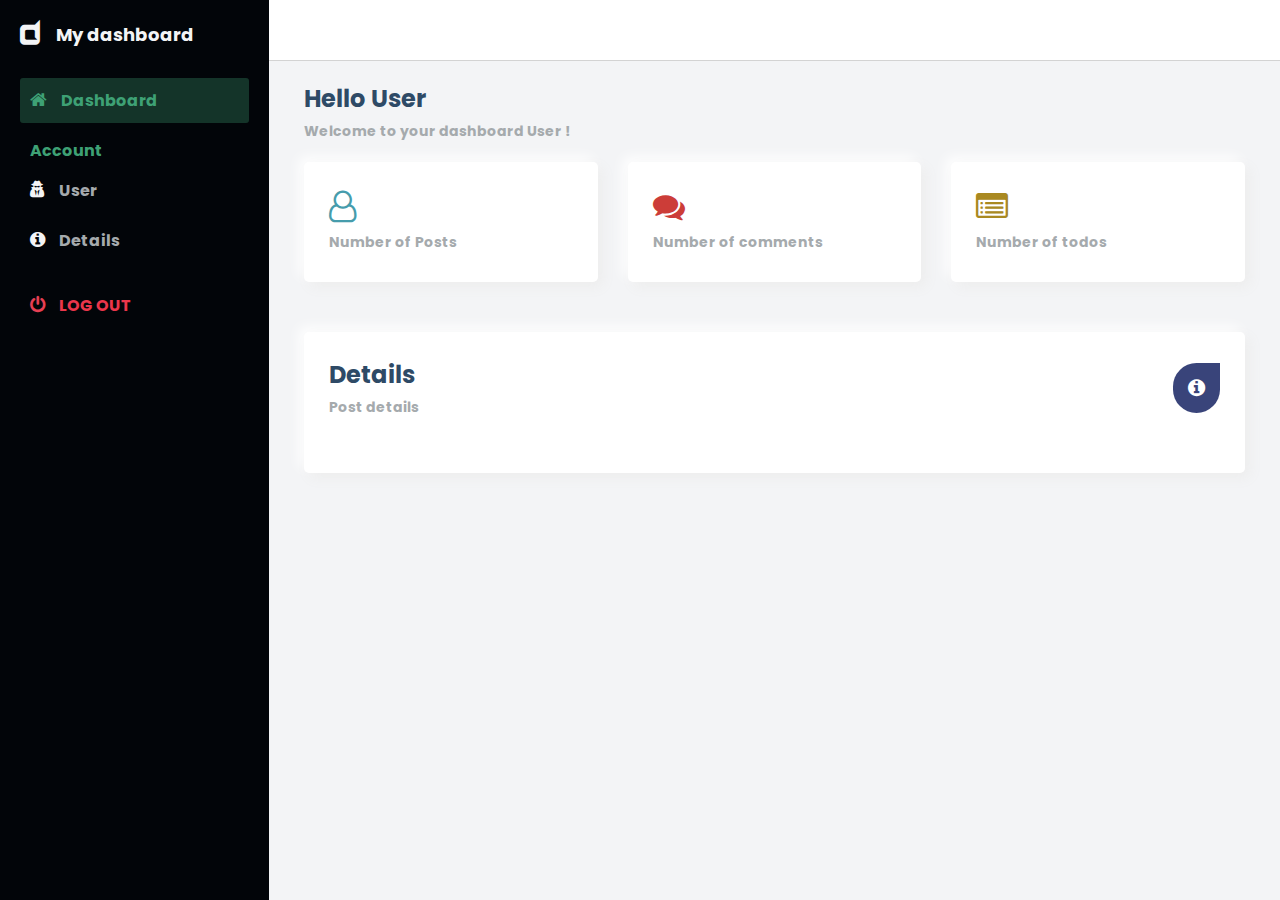
==== pages/dashboard.html @ da9de6e8 "🚀 add: dashboard ui and feat" ====
<!DOCTYPE html>
<html lang="en">
	<head>
		<meta charset="UTF-8" />
		<meta http-equiv="X-UA-Compatible" content="IE=edge" />
		<meta name="viewport" content="width=device-width, initial-scale=1.0" />
		<title>Dashboard</title>
		<link
			rel="stylesheet"
			href="https://stackpath.bootstrapcdn.com/font-awesome/4.7.0/css/font-awesome.min.css"
			integrity="sha384-wvfXpqpZZVQGK6TAh5PVlGOfQNHSoD2xbE+QkPxCAFlNEevoEH3Sl0sibVcOQVnN"
			crossorigin="anonymous"
		/>
		<link rel="stylesheet" href="/styles/styles.css" />
	</head>
	<body>
		<div class="container">
			<nav class="navbar">
				<div class="nav_icon" id="toggleSidebar">
					<i class="fa fa-bars" aria-hidden="true"></i>
				</div>
			</nav>

			<main>
				<div class="main__container">
					<div class="main__title">
						<div class="main__greeting">
							<h1>Hello User</h1>
							<p>Welcome to your dashboard User !</p>
						</div>
					</div>

					<div class="main__cards">
						<div class="card">
							<i
								class="fa fa-user-o fa-2x text-lightblue"
								aria-hidden="true"
							></i>
							<div class="card_inner">
								<p class="text-primary-p">Number of Posts</p>
								<span id="posts" class="font-bold text-title"></span>
							</div>
						</div>

						<div class="card">
							<i class="fa fa-comments fa-2x text-red" aria-hidden="true"></i>
							<div class="card_inner">
								<p class="text-primary-p">Number of comments</p>
								<span id="comments" class="font-bold text-title"></span>
							</div>
						</div>

						<div class="card">
							<i
								class="fa fa-list-alt fa-2x text-yellow"
								aria-hidden="true"
							></i>
							<div class="card_inner">
								<p class="text-primary-p">Number of todos</p>
								<span id="todos" class="font-bold text-title"></span>
							</div>
						</div>
					</div>

					<div class="charts">
						<div class="charts__right">
							<div class="charts__right__title">
								<div>
									<h1>Details</h1>
									<p>Post details</p>
								</div>
								<i class="fa fa-info-circle" aria-hidden="true"></i>
							</div>

							<div class="charts__right__cards">
								<!-- <div class="card1">
									<div class="card1__body">
										<div>
											<h1>Post 1</h1>
											<p>post 1 title</p>
										</div>
										<div class="card1__button__group">
											<button class="card1__button__get">get</button>
											<button class="card1__button__delete">delete</button>
										</div>
									</div>
								</div> -->
							</div>
						</div>
					</div>
				</div>
			</main>

			<div id="sidebar">
				<div class="sidebar__title">
					<div class="sidebar__img">
						<span class="sidebar__icons"><i class="fa fa-dashcube"></i></span>
						<h1 class="sidebar__heading">My dashboard</h1>
					</div>
					<i
						id="closeSidebar"
						class="fa fa-times"
						id="sidebarIcon"
						aria-hidden="true"
					></i>
				</div>

				<div class="sidebar__menu">
					<div class="sidebar__link active_menu_link">
						<i class="fa fa-home"></i>
						<a href="#">Dashboard</a>
					</div>
					<h2>Account</h2>
					<div class="sidebar__link">
						<i class="fa fa-user-secret" aria-hidden="true"></i>
						<a href="#">User</a>
					</div>
					<div class="sidebar__link">
						<i class="fa fa-info-circle" aria-hidden="true"></i>
						<a href="#">Details</a>
					</div>
					<div class="sidebar__logout">
						<i class="fa fa-power-off"></i>
						<a id="logout" href="../index.html">Log out</a>
					</div>
				</div>
			</div>
		</div>
		<script type="module" src="../js/dashboard.js"></script>
		<script type="module" src="../js/index.js"></script>
	</body>
</html>
---- styles/styles.css ----
@import url('https://fonts.googleapis.com/css2?family=Poppins:wght@300;400;700&display=swap');

/*  styling scrollbars  */

::-webkit-scrollbar {
	width: 5px;
	height: 6px;
}

::-webkit-scrollbar-track {
	box-shadow: inset 0 0 5px #a5aaad;
	border-radius: 10px;
}

::-webkit-scrollbar-thumb {
	background: #3ea175;
	border-radius: 10px;
}

::-webkit-scrollbar-thumb:hover {
	background: #a5aaad;
}

* {
	margin: 0;
	padding: 0;
}

body {
	box-sizing: border-box;
	font-family: 'Poppins', sans-serif;
}

.text-primary-p {
	color: #a5aaad;
	font-size: 14px;
	font-weight: 700;
}

.font-bold {
	font-weight: 700;
}

.text-title {
	color: #2e4a66;
}

.text-lightblue {
	color: #469cac;
}

.text-red {
	color: #cc3d38;
}

.text-yellow {
	color: #a98921;
}

.text-green {
	color: #3b9668;
}

.container {
	display: grid;
	height: 100vh;
	grid-template-columns: 0.8fr 1fr 1fr 1fr;
	grid-template-rows: 0.2fr 3fr;
	grid-template-areas:
		'sidebar nav nav nav'
		'sidebar main main main';
	/* grid-gap: 0.2rem; */
}

.navbar {
	background: #ffffff;
	grid-area: nav;
	height: 60px;
	display: flex;
	align-items: center;
	justify-content: space-between;
	padding: 0 30px 0 30px;
	border-bottom: 1px solid lightgray;
}

.nav_icon {
	display: none;
}

.nav_icon > i {
	font-size: 26px;
	color: #a5aaad;
}

main {
	background: #f3f4f6;
	grid-area: main;
	overflow-y: auto;
}

.main__container {
	padding: 20px 35px;
}

.main__title {
	display: flex;
	align-items: center;
}

.main__greeting > h1 {
	font-size: 24px;
	color: #2e4a66;
	margin-bottom: 5px;
}

.main__greeting > p {
	font-size: 14px;
	font-weight: 700;
	color: #a5aaad;
}

.main__cards {
	display: grid;
	grid-template-columns: 1fr 1fr 1fr;
	gap: 30px;
	margin: 20px 0;
}

.card {
	display: flex;
	flex-direction: column;
	justify-content: space-around;
	height: 70px;
	padding: 25px;
	border-radius: 5px;
	background: #ffffff;
	box-shadow: 5px 5px 13px #ededed, -5px -5px 13px #ffffff;
}

.card_inner {
	display: flex;
	align-items: center;
	justify-content: space-between;
}

.card_inner > span {
	font-size: 25px;
}

.charts {
	display: grid;
	grid-template-columns: 1fr;
	gap: 30px;
	margin-top: 50px;
}

.charts__right {
	padding: 25px;
	border-radius: 5px;
	background: #ffffff;
	box-shadow: 5px 5px 13px #ededed, -5px -5px 13px #ffffff;
}

.charts__right__title {
	display: flex;
	align-items: center;
	justify-content: space-between;
}

.charts__right__title > div > h1 {
	font-size: 24px;
	color: #2e4a66;
	margin-bottom: 5px;
}

.charts__right__title > div > p {
	font-size: 14px;
	font-weight: 700;
	color: #a5aaad;
}

.charts__right__title > i {
	color: #ffffff;
	font-size: 20px;
	background: #39447a;
	border-radius: 200px 0px 200px 200px;
	-moz-border-radius: 200px 0px 200px 200px;
	-webkit-border-radius: 200px 0px 200px 200px;
	border: 0px solid #000000;
	padding: 15px;
}

.charts__right__cards {
	display: grid;
	grid-template-columns: 1fr;
	gap: 20px;
	margin-top: 30px;
}

.card1 {
	background: #d1ecf1;
	color: #35a4ba;
	text-align: left;
	padding: 25px;
	border-radius: 5px;
	font-size: 14px;
}

.card1__body {
	display: flex;
	justify-content: space-between;
}

.card1__button__group {
	padding: 5px;
}

.card1__button__group button {
	text-transform: uppercase;
	font-weight: bold;
}

.card1__button__group button {
	padding: 10px 35px;
	border: none;
	border-radius: 5px;
	font-size: 16px;
	box-shadow: 4px 5px 15px 1px #a5aaad;
	cursor: pointer;
	outline: none;
	color: #f3f4f6;
}

.card1__button__get {
	background-color: #35a4ba;
}

.card1__button__delete {
	background-color: #cc3d38;
	margin-left: 5px;
}

#sidebar {
	background: #020509;
	grid-area: sidebar;
	overflow-y: auto;
	padding: 20px;
	-webkit-transition: all 0.5s;
	transition: all 0.5s;
}

.sidebar__title {
	display: flex;
	justify-content: space-between;
	align-items: center;
	color: #f3f4f6;
	margin-bottom: 30px;
	/* color: #E85B6B; */
}

.sidebar__img {
	display: flex;
	align-items: center;
}

.fa-dashcube {
	font-size: 25px;
}

.sidebar__heading {
	margin-left: 15px;
}

.sidebar__title > div > h1 {
	font-size: 18px;
	display: inline;
}

.sidebar__title > i {
	display: none;
	font-size: 21px;
	margin-left: 13px;
	color: #e65061;
}

.sidebar__menu > h2 {
	color: #3ea175;
	font-size: 16px;
	margin-top: 15px;
	margin-bottom: 5px;
	padding: 0 10px;
	font-weight: 700;
}

.sidebar__link {
	color: #f3f4f6;
	padding: 10px;
	border-radius: 3px;
	margin-bottom: 5px;
}

.active_menu_link {
	background: rgba(62, 161, 117, 0.3);
	color: #3ea175;
}

.active_menu_link a {
	color: #3ea175 !important;
}

.sidebar__link > a {
	text-decoration: none;
	color: #a5aaad;
	font-weight: 700;
}

.sidebar__link > i {
	margin-right: 10px;
	font-size: 18px;
}

.sidebar__logout {
	margin-top: 20px;
	padding: 10px;
	color: #e73f53;
}

a:hover {
	color: #ffffff;
}

.sidebar__logout > a {
	text-decoration: none;
	color: #eb364b;
	font-weight: 700;
	text-transform: uppercase;
}

#logout:hover {
	color: #f50722;
}

.sidebar__logout > i {
	margin-right: 10px;
	font-size: 18px;
}

.sidebar_responsive {
	display: block !important;
	z-index: 9999 !important;
	left: 0 !important;
	position: absolute;
}

a {
	text-decoration: none;
	color: #ffffff;
}

.card1 {
	box-shadow: 4px 5px 15px 1px #a5aaad;
	transition: all 0.2s ease-in-out;
}

.card1:hover {
	transform: scale(1.025);
}

@media only screen and (max-width: 978px) {
	.container {
		grid-template-columns: 1fr;
		grid-template-rows: 0.2fr 3fr;
		grid-template-areas:
			'nav'
			'main';
	}

	#sidebar {
		display: none;
	}

	.sidebar__title > i {
		display: inline;
	}

	.nav_icon {
		display: inline;
	}
}

@media only screen and (max-width: 855px) {
	.main__cards {
		grid-template-columns: 1fr;
		gap: 10px;
		margin-bottom: 0;
	}

	.charts {
		grid-template-columns: 1fr;
		margin-top: 30px;
	}
}

@media only screen and (max-width: 500px) {
	.navbar__left {
		display: none;
	}

	.card1__body {
		flex-direction: column;
	}

	.card1__button__group button {
		padding: 5px 10px 5px 10px;
	}
}
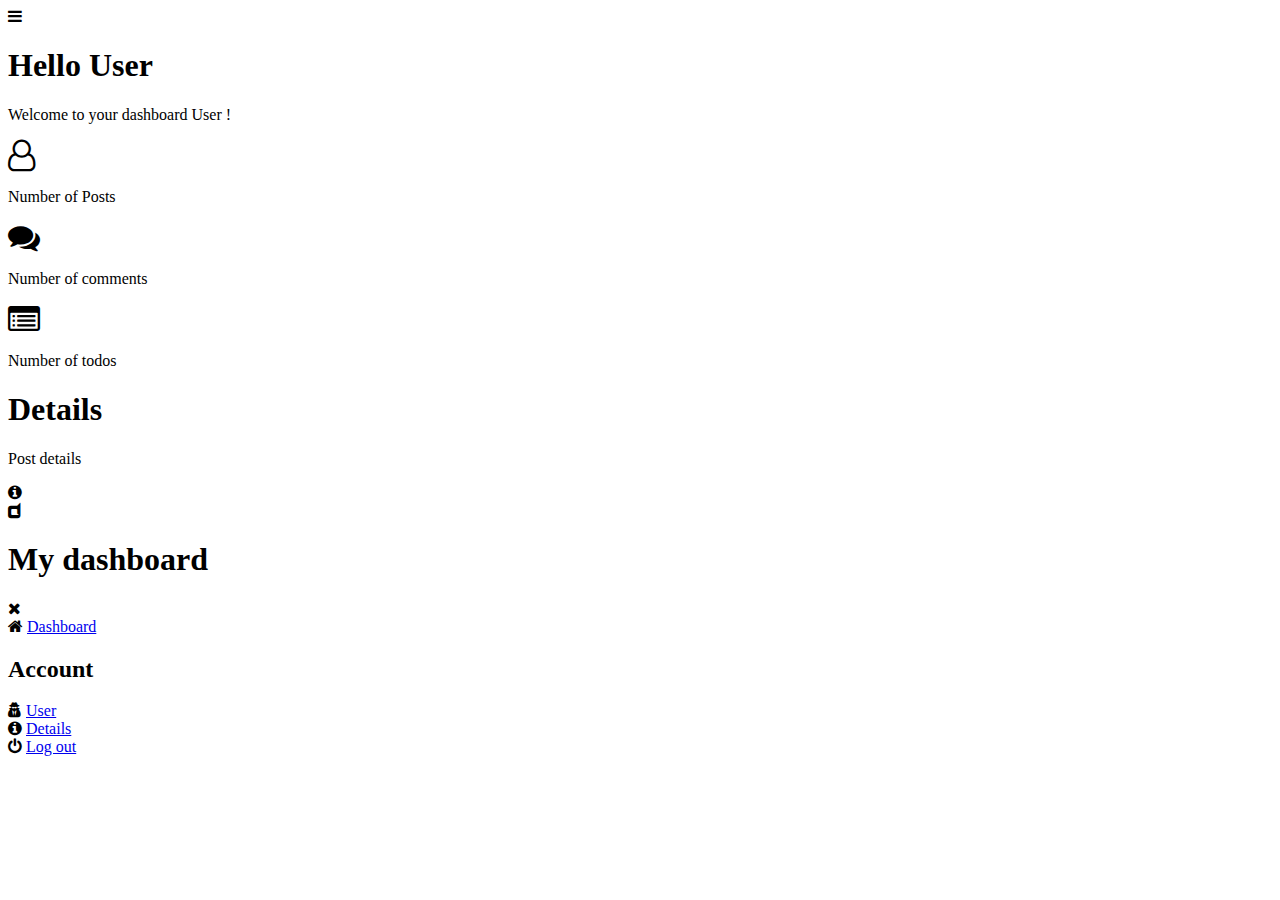
==== commit 29b59641: "🚀 bug: fix url links" ====
--- a/pages/dashboard.html
+++ b/pages/dashboard.html
@@ -11,7 +11,7 @@
 			integrity="sha384-wvfXpqpZZVQGK6TAh5PVlGOfQNHSoD2xbE+QkPxCAFlNEevoEH3Sl0sibVcOQVnN"
 			crossorigin="anonymous"
 		/>
-		<link rel="stylesheet" href="/styles/styles.css" />
+		<link rel="stylesheet" href="dashboard/styles/styles.css" />
 	</head>
 	<body>
 		<div class="container">
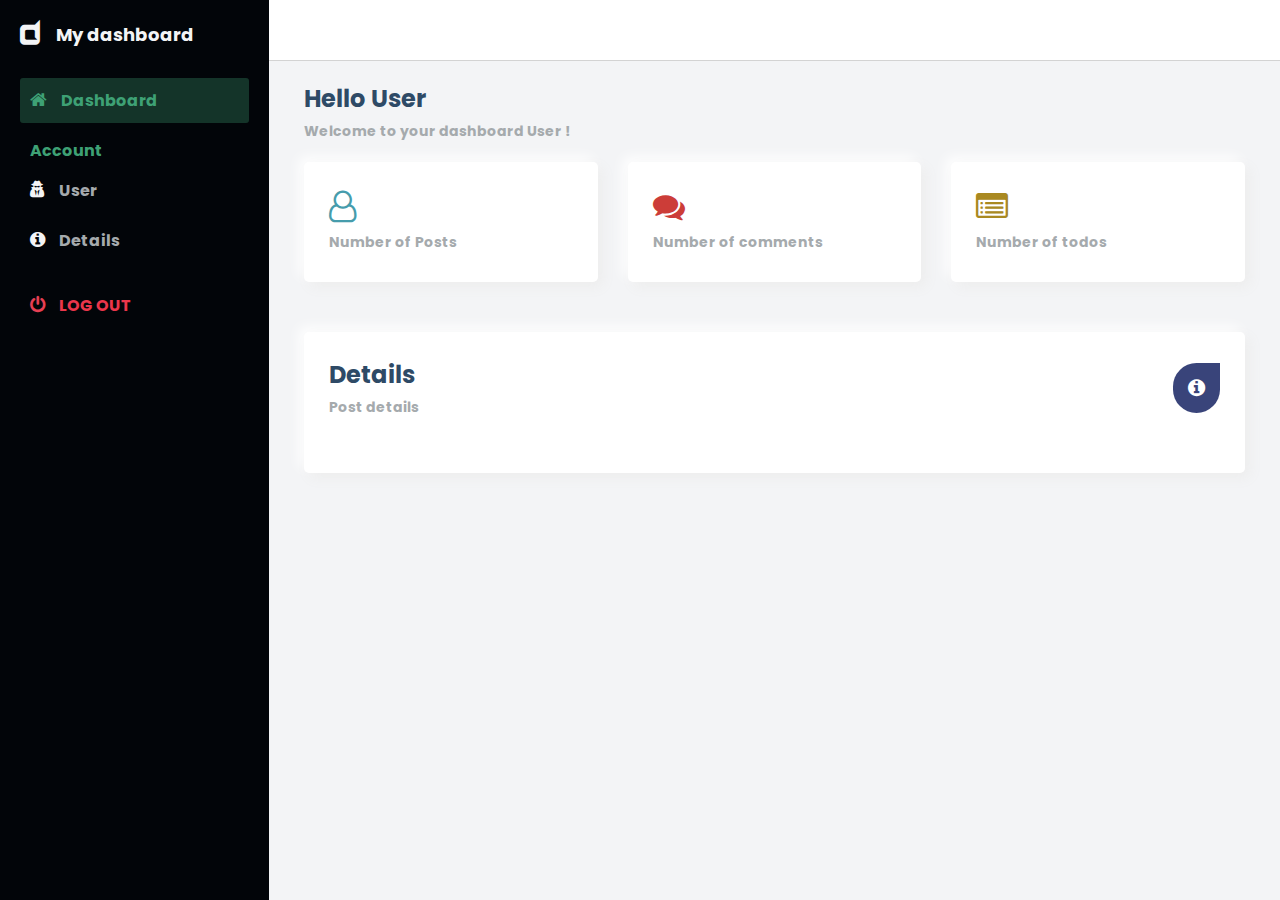
==== commit b41953f8: "🚀 bug: fix url links" ====
--- a/pages/dashboard.html
+++ b/pages/dashboard.html
@@ -11,7 +11,10 @@
 			integrity="sha384-wvfXpqpZZVQGK6TAh5PVlGOfQNHSoD2xbE+QkPxCAFlNEevoEH3Sl0sibVcOQVnN"
 			crossorigin="anonymous"
 		/>
-		<link rel="stylesheet" href="dashboard/styles/styles.css" />
+		<link
+			rel="stylesheet"
+			href="https://saratkumar17mss040.github.io/dashboard/styles/styles.css"
+		/>
 	</head>
 	<body>
 		<div class="container">
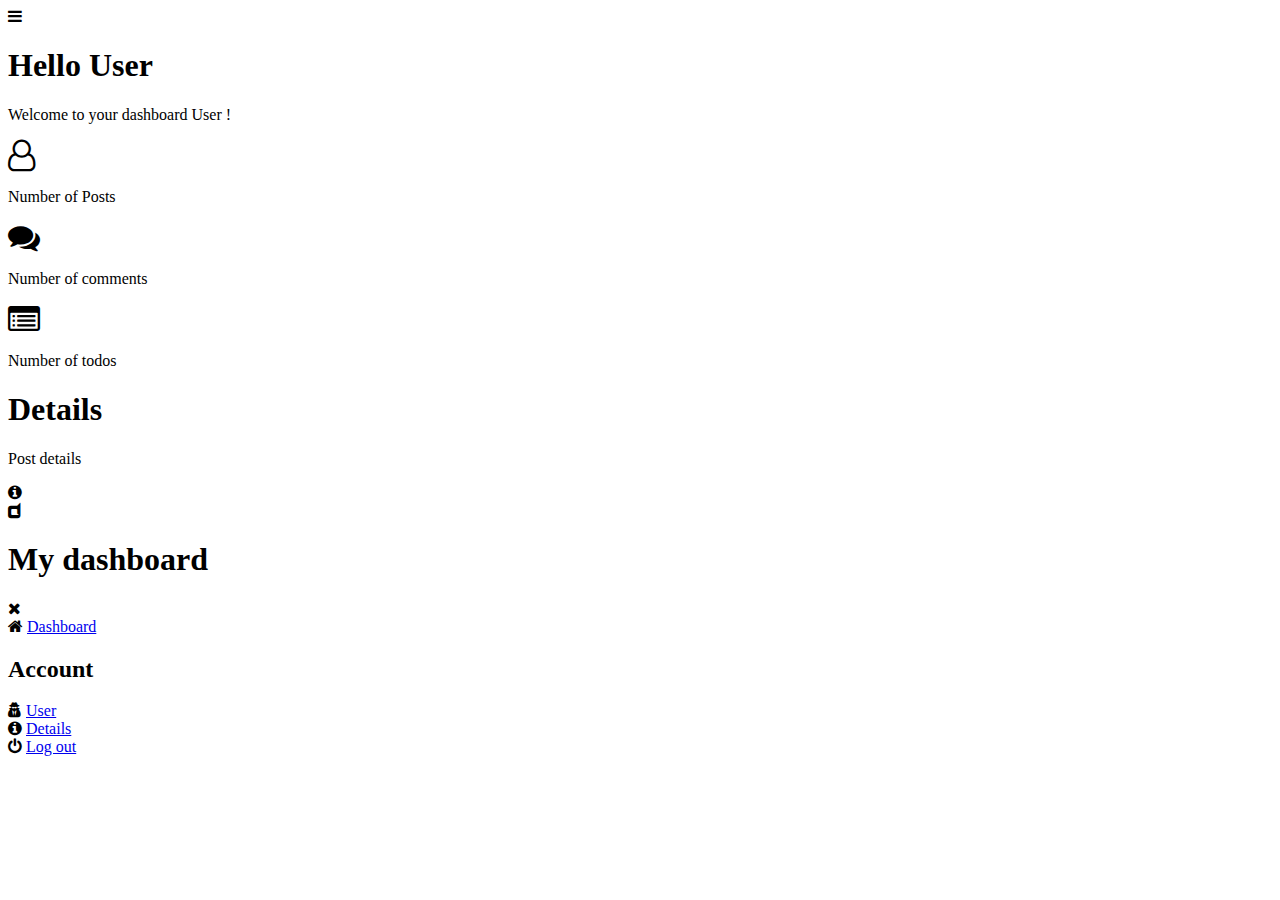
==== commit c0a96745: "🚀 bug: fix url link" ====
--- a/pages/dashboard.html
+++ b/pages/dashboard.html
@@ -11,10 +11,7 @@
 			integrity="sha384-wvfXpqpZZVQGK6TAh5PVlGOfQNHSoD2xbE+QkPxCAFlNEevoEH3Sl0sibVcOQVnN"
 			crossorigin="anonymous"
 		/>
-		<link
-			rel="stylesheet"
-			href="https://saratkumar17mss040.github.io/dashboard/styles/styles.css"
-		/>
+		<link rel="stylesheet" href="/dashboard/styles/styles.css" />
 	</head>
 	<body>
 		<div class="container">
